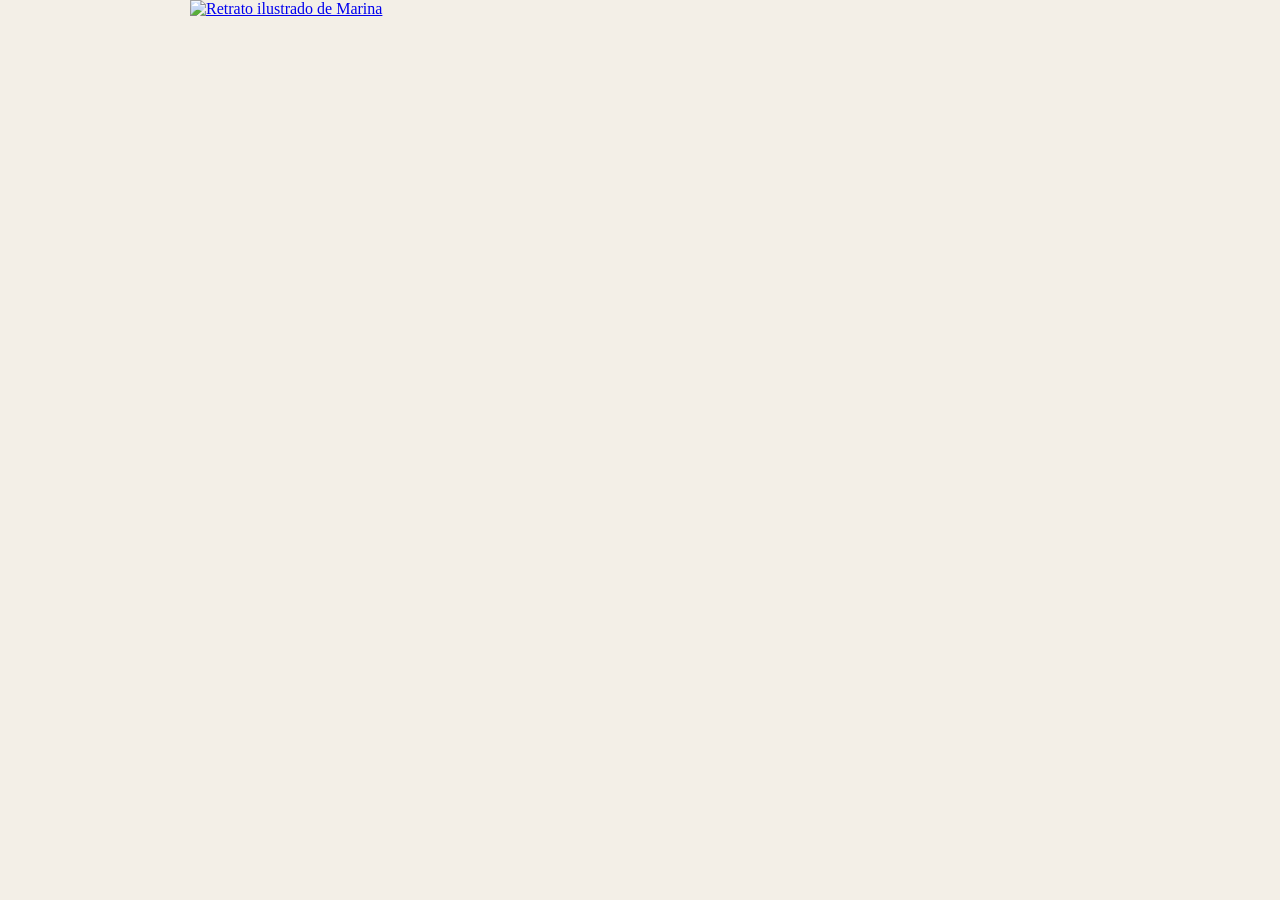
==== index.html @ c9e63dd7 "Embed portrait in a text-based SVG asset" ====
<!DOCTYPE html>
<html lang="es">
<head>
  <meta charset="UTF-8">
  <meta name="viewport" content="width=device-width, initial-scale=1.0">
  <meta name="robots" content="noindex, nofollow">
  <title>Marina</title>
  <link rel="stylesheet" href="styles.css">
</head>
<body class="portrait-page">
  <main class="portrait-stage">
    <a class="magic-portrait" href="test.html" aria-label="Abrir la página de prueba">
      <img
        class="portrait-image"
        src="assets/marina-portrait.svg"
        alt="Retrato ilustrado de Marina"
        width="1254"
        height="1254"
      >
      <span class="portrait-detail portrait-eyes" aria-hidden="true"></span>
      <span class="portrait-detail portrait-lips" aria-hidden="true"></span>
      <span class="portrait-detail portrait-hair" aria-hidden="true"></span>
    </a>
  </main>
</body>
</html>
---- styles.css ----
/* Estilos generales para mantener un diseño simple, cálido y extensible. */
* {
  box-sizing: border-box;
}

:root {
  --text: #302b28;
  --muted: #6d625b;
  --line: rgba(141, 125, 113, 0.35);
  --paper: rgba(255, 255, 255, 0.48);
  --paper-strong: rgba(255, 255, 255, 0.72);
  --accent: #8d6f5d;
}

body {
  margin: 0;
  min-height: 100vh;
  font-family: Georgia, serif;
  color: var(--text);
  background:
    radial-gradient(circle at top left, rgba(255, 255, 255, 0.9), transparent 35%),
    linear-gradient(135deg, #fffaf4, #f6eee7);
}

/* The home page is deliberately wordless: the animated portrait is the navigation. */
.portrait-page {
  overflow: hidden;
  background: #f3efe7;
}

.portrait-stage {
  width: 100%;
  min-height: 100vh;
  padding: 0;
  display: grid;
  place-items: center;
}

.magic-portrait {
  position: relative;
  width: min(100vw, 100vh);
  aspect-ratio: 1;
  display: block;
  outline: none;
}

.magic-portrait:focus-visible {
  outline: 3px solid #08788a;
  outline-offset: -6px;
}

.portrait-image,
.portrait-detail {
  position: absolute;
  inset: 0;
  width: 100%;
  height: 100%;
  display: block;
}

.portrait-image {
  position: relative;
  object-fit: cover;
}

.portrait-detail {
  pointer-events: none;
  background: url("assets/marina-portrait.svg") center / 100% 100% no-repeat;
}

.portrait-eyes {
  clip-path: polygon(37% 28.2%, 62.7% 28.2%, 62.7% 34%, 37% 34%);
  transform-origin: 50% 31.1%;
  animation: portrait-blink 9s linear infinite;
}

.portrait-lips {
  clip-path: ellipse(7.2% 3.8% at 49.8% 45.8%);
  transform-origin: 49.8% 45.8%;
  animation: portrait-lip-twist 9s ease-in-out infinite;
}

.portrait-hair {
  clip-path: polygon(24% 12%, 35% 13%, 30% 55%, 20% 66%, 23% 31%);
  transform-origin: 27% 17%;
  animation: portrait-hair-breeze 9s ease-in-out infinite;
}

@keyframes portrait-blink {
  0%, 22%, 25%, 100% { transform: scaleY(1); }
  23.4% { transform: scaleY(0.12); }
}

@keyframes portrait-lip-twist {
  0%, 35%, 42%, 100% { transform: rotate(0) scale(1); }
  38.5% { transform: rotate(-0.7deg) scale(1.012, 0.985); }
}

@keyframes portrait-hair-breeze {
  0%, 74%, 84%, 100% { transform: rotate(0) translateX(0); }
  79% { transform: rotate(-0.7deg) translateX(-0.35%); }
}

.test-page {
  display: grid;
  place-items: center;
  background: #e6e2dc;
}

.test-page main {
  width: auto;
  margin: 0;
  padding: 2rem;
}

.test-page p {
  margin: 0;
  color: #302b28;
}

@media (prefers-reduced-motion: reduce) {
  .magic-portrait,
  .portrait-detail {
    animation: none;
    transition: none;
  }
}

.site-header {
  width: min(1120px, calc(100% - 2rem));
  margin: 0 auto;
  padding: 1.25rem 0;
  display: flex;
  align-items: center;
  justify-content: space-between;
  gap: 1rem;
}

.brand {
  color: inherit;
  font-size: 1.2rem;
  letter-spacing: 0.08em;
  text-decoration: none;
  text-transform: uppercase;
}

.main-nav {
  display: flex;
  flex-wrap: wrap;
  justify-content: flex-end;
  gap: 0.75rem;
}

.main-nav a,
.section-card {
  color: inherit;
  text-decoration: none;
}

.main-nav a {
  padding: 0.7rem 1rem;
  border: 1px solid var(--line);
  border-radius: 999px;
  background: rgba(255, 255, 255, 0.22);
  transition:
    transform 180ms ease,
    background 180ms ease,
    border-color 180ms ease;
}

.main-nav a:hover,
.main-nav a:focus,
.main-nav a[aria-current="page"] {
  transform: translateY(-3px);
  border-color: var(--accent);
  background: var(--paper-strong);
}

main {
  width: min(1120px, 100%);
  margin: 0 auto;
  padding: 0 1rem 4rem;
}

.hero {
  display: grid;
  place-items: center;
  text-align: center;
}

.landing-hero {
  min-height: 58vh;
  padding: 4rem 1rem 3rem;
}

.intro,
.page-hero,
.content-panel,
.section-heading,
.section-card {
  animation: appear 1s ease both;
}

.intro {
  max-width: 760px;
}

.eyebrow {
  margin: 0 0 0.75rem;
  color: var(--muted);
  font-family: Arial, sans-serif;
  font-size: 0.8rem;
  font-weight: 700;
  letter-spacing: 0.18em;
  text-transform: uppercase;
}

h1,
h2,
h3 {
  font-weight: normal;
  line-height: 1.05;
}

h1 {
  margin: 0 0 1rem;
  font-size: clamp(3rem, 9vw, 6rem);
}

h2 {
  margin: 0 0 1rem;
  font-size: clamp(2rem, 5vw, 3.4rem);
}

h3 {
  margin: 0.75rem 0;
  font-size: 1.7rem;
}

p {
  font-family: Arial, sans-serif;
  font-size: 1.08rem;
  line-height: 1.7;
}

.section-grid {
  padding: 2rem 0 0;
}

.section-heading {
  max-width: 720px;
  margin-bottom: 2rem;
}

.card-grid {
  display: grid;
  grid-template-columns: repeat(auto-fit, minmax(230px, 1fr));
  gap: 1rem;
}

.section-card,
.content-panel,
.page-hero {
  border: 1px solid var(--line);
  border-radius: 28px;
  background: var(--paper);
  box-shadow: 0 20px 60px rgba(48, 43, 40, 0.08);
}

.section-card {
  min-height: 245px;
  padding: 1.5rem;
  display: flex;
  flex-direction: column;
  justify-content: space-between;
  transition:
    transform 180ms ease,
    background 180ms ease,
    border-color 180ms ease;
}

.section-card:hover,
.section-card:focus {
  transform: translateY(-6px);
  border-color: var(--accent);
  background: var(--paper-strong);
}

.section-card span {
  color: var(--muted);
  font-family: Arial, sans-serif;
  font-size: 0.85rem;
  letter-spacing: 0.14em;
}

.section-card p,
.content-panel p,
.page-hero p,
.section-heading p {
  margin-bottom: 0;
}

.page-layout {
  display: grid;
  gap: 1.5rem;
  padding-top: 3rem;
}

.page-hero {
  min-height: 360px;
  padding: clamp(2rem, 6vw, 4rem);
  display: flex;
  flex-direction: column;
  justify-content: flex-end;
}

.content-panel {
  padding: clamp(1.5rem, 4vw, 3rem);
}

@keyframes appear {
  from {
    opacity: 0;
    transform: translateY(25px);
  }

  to {
    opacity: 1;
    transform: translateY(0);
  }
}

@media (max-width: 760px) {
  .magic-portrait {
    width: min(88vw, 62vh);
  }
  .site-header {
    align-items: stretch;
    flex-direction: column;
  }

  .main-nav {
    justify-content: stretch;
  }

  .main-nav a {
    flex: 1 1 140px;
    text-align: center;
  }

  .landing-hero {
    min-height: auto;
    padding: 2.5rem 0 2rem;
  }

  .page-layout {
    padding-top: 1.5rem;
  }

  .page-hero {
    min-height: 300px;
  }
}
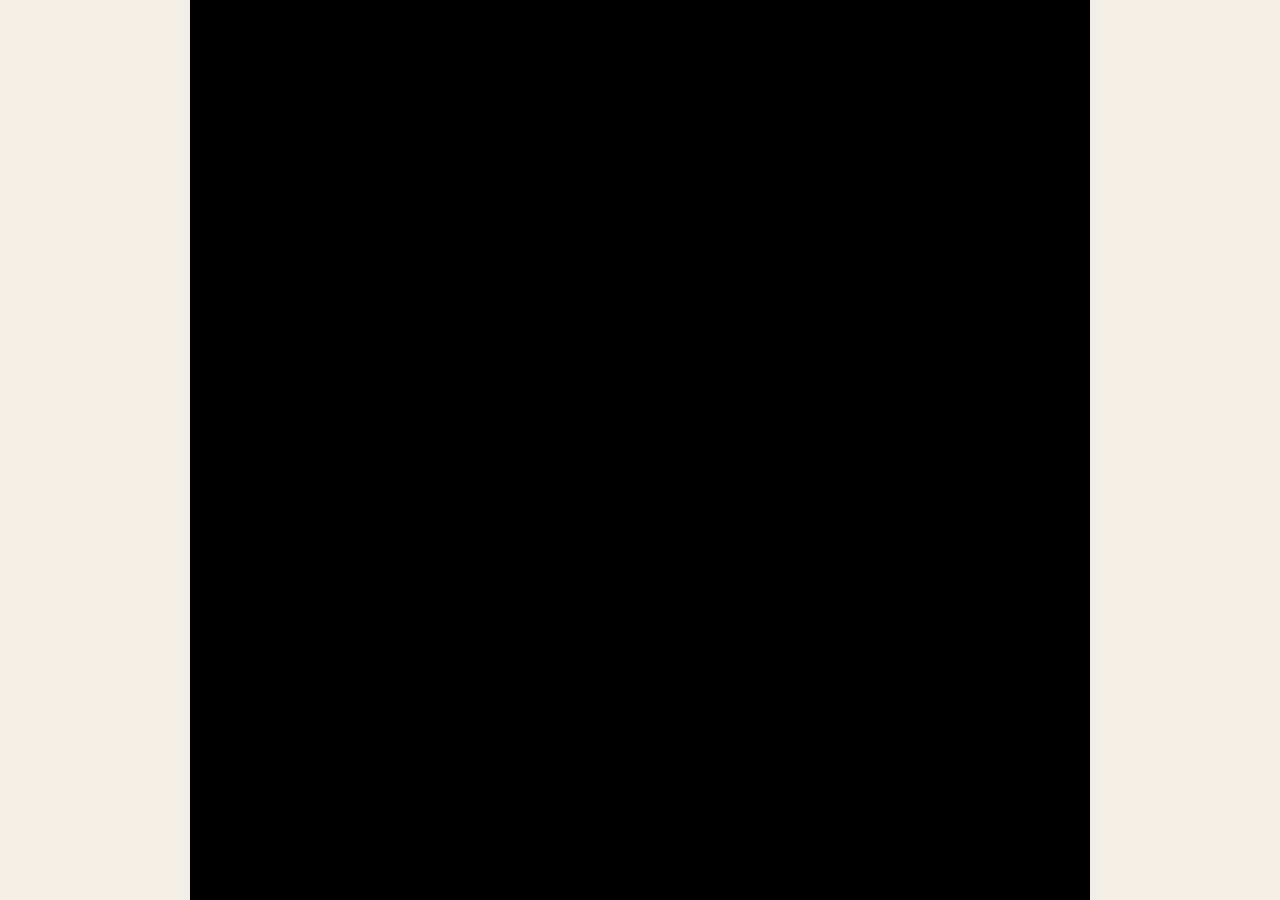
==== commit 8d25ceff: "Render portrait gestures with WebGL deformation" ====
--- a/index.html
+++ b/index.html
@@ -10,17 +10,11 @@
 <body class="portrait-page">
   <main class="portrait-stage">
     <a class="magic-portrait" href="test.html" aria-label="Abrir la página de prueba">
-      <img
-        class="portrait-image"
-        src="assets/marina-portrait.svg"
-        alt="Retrato ilustrado de Marina"
-        width="1254"
-        height="1254"
-      >
-      <span class="portrait-detail portrait-eyes" aria-hidden="true"></span>
-      <span class="portrait-detail portrait-lips" aria-hidden="true"></span>
-      <span class="portrait-detail portrait-hair" aria-hidden="true"></span>
+      <canvas class="portrait-canvas" width="1254" height="1254" aria-label="Retrato ilustrado de Marina">
+        <img src="assets/marina-portrait.svg" alt="Retrato ilustrado de Marina">
+      </canvas>
     </a>
   </main>
+  <script src="script.js"></script>
 </body>
 </html>
--- a/styles.css
+++ b/styles.css
@@ -49,56 +49,11 @@
   outline-offset: -6px;
 }
 
-.portrait-image,
-.portrait-detail {
-  position: absolute;
-  inset: 0;
+.portrait-canvas {
   width: 100%;
   height: 100%;
   display: block;
-}
-
-.portrait-image {
-  position: relative;
   object-fit: cover;
-}
-
-.portrait-detail {
-  pointer-events: none;
-  background: url("assets/marina-portrait.svg") center / 100% 100% no-repeat;
-}
-
-.portrait-eyes {
-  clip-path: polygon(37% 28.2%, 62.7% 28.2%, 62.7% 34%, 37% 34%);
-  transform-origin: 50% 31.1%;
-  animation: portrait-blink 9s linear infinite;
-}
-
-.portrait-lips {
-  clip-path: ellipse(7.2% 3.8% at 49.8% 45.8%);
-  transform-origin: 49.8% 45.8%;
-  animation: portrait-lip-twist 9s ease-in-out infinite;
-}
-
-.portrait-hair {
-  clip-path: polygon(24% 12%, 35% 13%, 30% 55%, 20% 66%, 23% 31%);
-  transform-origin: 27% 17%;
-  animation: portrait-hair-breeze 9s ease-in-out infinite;
-}
-
-@keyframes portrait-blink {
-  0%, 22%, 25%, 100% { transform: scaleY(1); }
-  23.4% { transform: scaleY(0.12); }
-}
-
-@keyframes portrait-lip-twist {
-  0%, 35%, 42%, 100% { transform: rotate(0) scale(1); }
-  38.5% { transform: rotate(-0.7deg) scale(1.012, 0.985); }
-}
-
-@keyframes portrait-hair-breeze {
-  0%, 74%, 84%, 100% { transform: rotate(0) translateX(0); }
-  79% { transform: rotate(-0.7deg) translateX(-0.35%); }
 }
 
 .test-page {
@@ -119,11 +74,7 @@
 }
 
 @media (prefers-reduced-motion: reduce) {
-  .magic-portrait,
-  .portrait-detail {
-    animation: none;
-    transition: none;
-  }
+  .magic-portrait { transition: none; }
 }
 
 .site-header {
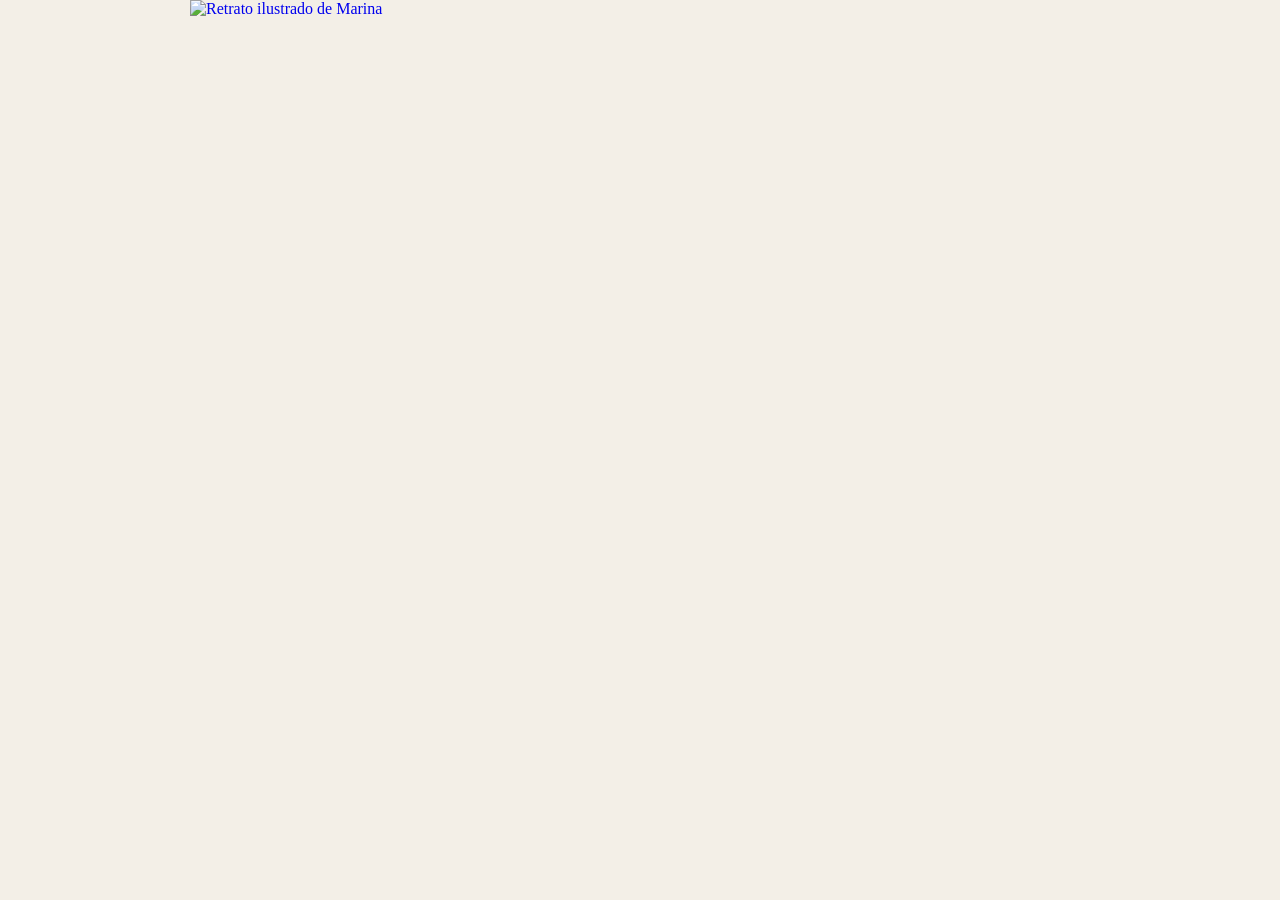
==== commit 29477306: "Keep portrait source compatible with text-only patches" ====
--- a/index.html
+++ b/index.html
@@ -6,15 +6,32 @@
   <meta name="robots" content="noindex, nofollow">
   <title>Marina</title>
   <link rel="stylesheet" href="styles.css">
+  <script src="script.js" defer></script>
 </head>
 <body class="portrait-page">
   <main class="portrait-stage">
     <a class="magic-portrait" href="test.html" aria-label="Abrir la página de prueba">
-      <canvas class="portrait-canvas" width="1254" height="1254" aria-label="Retrato ilustrado de Marina">
-        <img src="assets/marina-portrait.svg" alt="Retrato ilustrado de Marina">
-      </canvas>
+      <picture class="portrait-fallback">
+        <img
+          class="portrait-image"
+          src="assets/marina-portrait.svg"
+          alt="Retrato ilustrado de Marina"
+          width="1254"
+          height="1254"
+        >
+      </picture>
+      <video
+        class="portrait-video"
+        poster="assets/marina-portrait.svg"
+        muted
+        loop
+        playsinline
+        aria-hidden="true"
+      >
+        <source data-src="assets/portrait/marina-loop.webm" type="video/webm">
+        <source data-src="assets/portrait/marina-loop.mp4" type="video/mp4">
+      </video>
     </a>
   </main>
-  <script src="script.js"></script>
 </body>
 </html>
--- a/styles.css
+++ b/styles.css
@@ -49,11 +49,39 @@
   outline-offset: -6px;
 }
 
-.portrait-canvas {
+.portrait-fallback,
+.portrait-image,
+.portrait-video {
+  position: absolute;
+  inset: 0;
   width: 100%;
   height: 100%;
   display: block;
+}
+
+.portrait-image,
+.portrait-video {
   object-fit: cover;
+}
+
+.portrait-fallback {
+  margin: 0;
+}
+
+.portrait-video {
+  opacity: 0;
+  pointer-events: none;
+  transition: opacity 180ms ease;
+}
+
+.portrait-video.is-ready {
+  opacity: 1;
+}
+
+@media (prefers-reduced-motion: reduce) {
+  .portrait-video {
+    display: none;
+  }
 }
 
 .test-page {
@@ -71,10 +99,6 @@
 .test-page p {
   margin: 0;
   color: #302b28;
-}
-
-@media (prefers-reduced-motion: reduce) {
-  .magic-portrait { transition: none; }
 }
 
 .site-header {
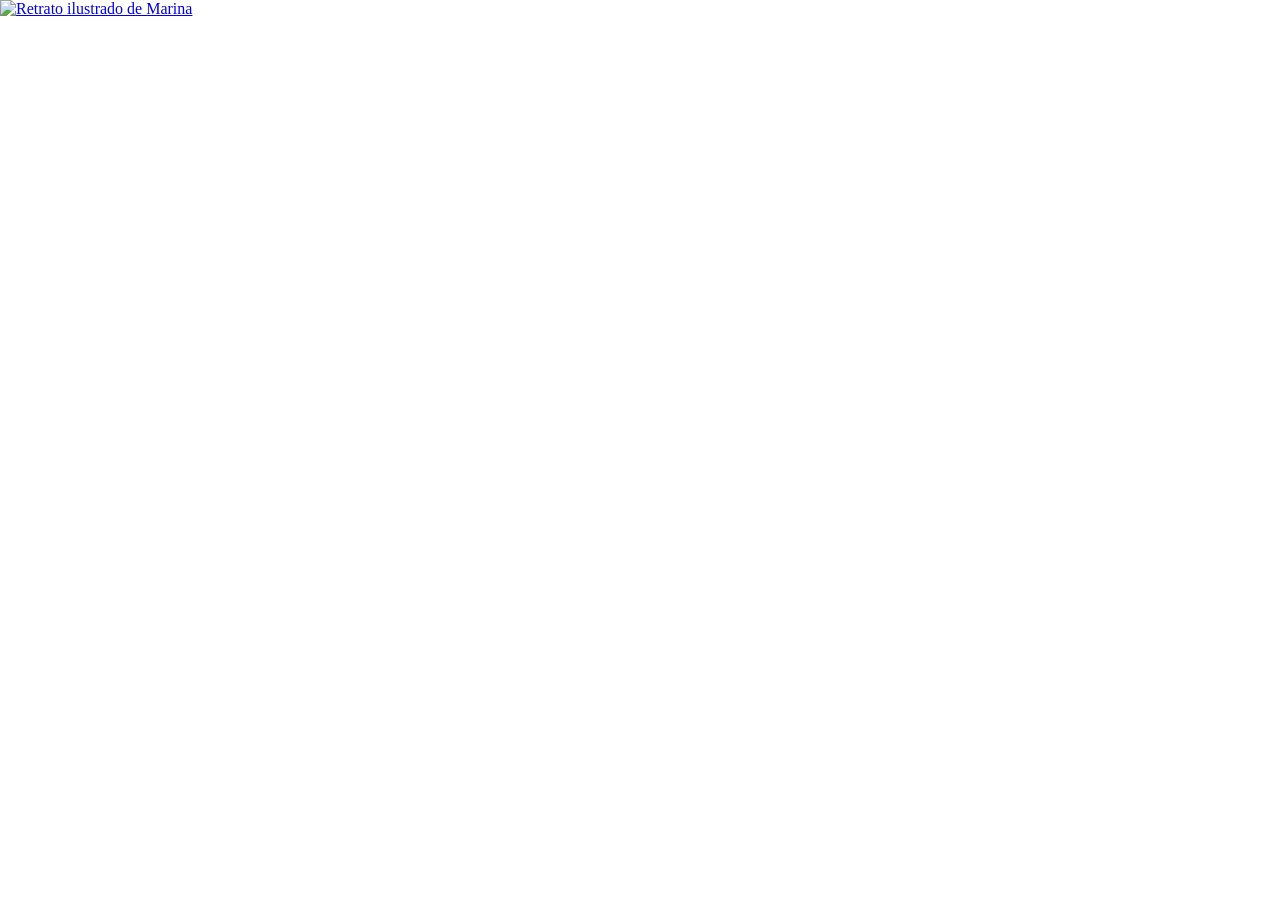
==== commit a6539b46: "Simplify site to clickable portrait" ====
--- a/index.html
+++ b/index.html
@@ -3,35 +3,12 @@
 <head>
   <meta charset="UTF-8">
   <meta name="viewport" content="width=device-width, initial-scale=1.0">
-  <meta name="robots" content="noindex, nofollow">
   <title>Marina</title>
   <link rel="stylesheet" href="styles.css">
-  <script src="script.js" defer></script>
 </head>
-<body class="portrait-page">
-  <main class="portrait-stage">
-    <a class="magic-portrait" href="test.html" aria-label="Abrir la página de prueba">
-      <picture class="portrait-fallback">
-        <img
-          class="portrait-image"
-          src="assets/marina-portrait.svg"
-          alt="Retrato ilustrado de Marina"
-          width="1254"
-          height="1254"
-        >
-      </picture>
-      <video
-        class="portrait-video"
-        poster="assets/marina-portrait.svg"
-        muted
-        loop
-        playsinline
-        aria-hidden="true"
-      >
-        <source data-src="assets/portrait/marina-loop.webm" type="video/webm">
-        <source data-src="assets/portrait/marina-loop.mp4" type="video/mp4">
-      </video>
-    </a>
-  </main>
+<body>
+  <a href="test.html">
+    <img src="assets/marina-portrait.svg" alt="Retrato ilustrado de Marina">
+  </a>
 </body>
 </html>
--- a/styles.css
+++ b/styles.css
@@ -1,338 +1,20 @@
-/* Estilos generales para mantener un diseño simple, cálido y extensible. */
-* {
-  box-sizing: border-box;
+/* Quitamos el margen para que la imagen ocupe toda la pantalla. */
+body {
+  margin: 0;
 }
 
-:root {
-  --text: #302b28;
-  --muted: #6d625b;
-  --line: rgba(141, 125, 113, 0.35);
-  --paper: rgba(255, 255, 255, 0.48);
-  --paper-strong: rgba(255, 255, 255, 0.72);
-  --accent: #8d6f5d;
-}
-
-body {
-  margin: 0;
-  min-height: 100vh;
-  font-family: Georgia, serif;
-  color: var(--text);
-  background:
-    radial-gradient(circle at top left, rgba(255, 255, 255, 0.9), transparent 35%),
-    linear-gradient(135deg, #fffaf4, #f6eee7);
-}
-
-/* The home page is deliberately wordless: the animated portrait is the navigation. */
-.portrait-page {
-  overflow: hidden;
-  background: #f3efe7;
-}
-
-.portrait-stage {
+/* La imagen se adapta al ancho de cualquier pantalla. */
+img {
   width: 100%;
   min-height: 100vh;
-  padding: 0;
-  display: grid;
-  place-items: center;
-}
-
-.magic-portrait {
-  position: relative;
-  width: min(100vw, 100vh);
-  aspect-ratio: 1;
   display: block;
-  outline: none;
-}
-
-.magic-portrait:focus-visible {
-  outline: 3px solid #08788a;
-  outline-offset: -6px;
-}
-
-.portrait-fallback,
-.portrait-image,
-.portrait-video {
-  position: absolute;
-  inset: 0;
-  width: 100%;
-  height: 100%;
-  display: block;
-}
-
-.portrait-image,
-.portrait-video {
   object-fit: cover;
 }
 
-.portrait-fallback {
-  margin: 0;
-}
-
-.portrait-video {
-  opacity: 0;
-  pointer-events: none;
-  transition: opacity 180ms ease;
-}
-
-.portrait-video.is-ready {
-  opacity: 1;
-}
-
-@media (prefers-reduced-motion: reduce) {
-  .portrait-video {
-    display: none;
-  }
-}
-
-.test-page {
+/* Centramos el mensaje de la segunda página. */
+.pagina-prueba {
+  min-height: 100vh;
   display: grid;
   place-items: center;
-  background: #e6e2dc;
+  font-family: Arial, sans-serif;
 }
-
-.test-page main {
-  width: auto;
-  margin: 0;
-  padding: 2rem;
-}
-
-.test-page p {
-  margin: 0;
-  color: #302b28;
-}
-
-.site-header {
-  width: min(1120px, calc(100% - 2rem));
-  margin: 0 auto;
-  padding: 1.25rem 0;
-  display: flex;
-  align-items: center;
-  justify-content: space-between;
-  gap: 1rem;
-}
-
-.brand {
-  color: inherit;
-  font-size: 1.2rem;
-  letter-spacing: 0.08em;
-  text-decoration: none;
-  text-transform: uppercase;
-}
-
-.main-nav {
-  display: flex;
-  flex-wrap: wrap;
-  justify-content: flex-end;
-  gap: 0.75rem;
-}
-
-.main-nav a,
-.section-card {
-  color: inherit;
-  text-decoration: none;
-}
-
-.main-nav a {
-  padding: 0.7rem 1rem;
-  border: 1px solid var(--line);
-  border-radius: 999px;
-  background: rgba(255, 255, 255, 0.22);
-  transition:
-    transform 180ms ease,
-    background 180ms ease,
-    border-color 180ms ease;
-}
-
-.main-nav a:hover,
-.main-nav a:focus,
-.main-nav a[aria-current="page"] {
-  transform: translateY(-3px);
-  border-color: var(--accent);
-  background: var(--paper-strong);
-}
-
-main {
-  width: min(1120px, 100%);
-  margin: 0 auto;
-  padding: 0 1rem 4rem;
-}
-
-.hero {
-  display: grid;
-  place-items: center;
-  text-align: center;
-}
-
-.landing-hero {
-  min-height: 58vh;
-  padding: 4rem 1rem 3rem;
-}
-
-.intro,
-.page-hero,
-.content-panel,
-.section-heading,
-.section-card {
-  animation: appear 1s ease both;
-}
-
-.intro {
-  max-width: 760px;
-}
-
-.eyebrow {
-  margin: 0 0 0.75rem;
-  color: var(--muted);
-  font-family: Arial, sans-serif;
-  font-size: 0.8rem;
-  font-weight: 700;
-  letter-spacing: 0.18em;
-  text-transform: uppercase;
-}
-
-h1,
-h2,
-h3 {
-  font-weight: normal;
-  line-height: 1.05;
-}
-
-h1 {
-  margin: 0 0 1rem;
-  font-size: clamp(3rem, 9vw, 6rem);
-}
-
-h2 {
-  margin: 0 0 1rem;
-  font-size: clamp(2rem, 5vw, 3.4rem);
-}
-
-h3 {
-  margin: 0.75rem 0;
-  font-size: 1.7rem;
-}
-
-p {
-  font-family: Arial, sans-serif;
-  font-size: 1.08rem;
-  line-height: 1.7;
-}
-
-.section-grid {
-  padding: 2rem 0 0;
-}
-
-.section-heading {
-  max-width: 720px;
-  margin-bottom: 2rem;
-}
-
-.card-grid {
-  display: grid;
-  grid-template-columns: repeat(auto-fit, minmax(230px, 1fr));
-  gap: 1rem;
-}
-
-.section-card,
-.content-panel,
-.page-hero {
-  border: 1px solid var(--line);
-  border-radius: 28px;
-  background: var(--paper);
-  box-shadow: 0 20px 60px rgba(48, 43, 40, 0.08);
-}
-
-.section-card {
-  min-height: 245px;
-  padding: 1.5rem;
-  display: flex;
-  flex-direction: column;
-  justify-content: space-between;
-  transition:
-    transform 180ms ease,
-    background 180ms ease,
-    border-color 180ms ease;
-}
-
-.section-card:hover,
-.section-card:focus {
-  transform: translateY(-6px);
-  border-color: var(--accent);
-  background: var(--paper-strong);
-}
-
-.section-card span {
-  color: var(--muted);
-  font-family: Arial, sans-serif;
-  font-size: 0.85rem;
-  letter-spacing: 0.14em;
-}
-
-.section-card p,
-.content-panel p,
-.page-hero p,
-.section-heading p {
-  margin-bottom: 0;
-}
-
-.page-layout {
-  display: grid;
-  gap: 1.5rem;
-  padding-top: 3rem;
-}
-
-.page-hero {
-  min-height: 360px;
-  padding: clamp(2rem, 6vw, 4rem);
-  display: flex;
-  flex-direction: column;
-  justify-content: flex-end;
-}
-
-.content-panel {
-  padding: clamp(1.5rem, 4vw, 3rem);
-}
-
-@keyframes appear {
-  from {
-    opacity: 0;
-    transform: translateY(25px);
-  }
-
-  to {
-    opacity: 1;
-    transform: translateY(0);
-  }
-}
-
-@media (max-width: 760px) {
-  .magic-portrait {
-    width: min(88vw, 62vh);
-  }
-  .site-header {
-    align-items: stretch;
-    flex-direction: column;
-  }
-
-  .main-nav {
-    justify-content: stretch;
-  }
-
-  .main-nav a {
-    flex: 1 1 140px;
-    text-align: center;
-  }
-
-  .landing-hero {
-    min-height: auto;
-    padding: 2.5rem 0 2rem;
-  }
-
-  .page-layout {
-    padding-top: 1.5rem;
-  }
-
-  .page-hero {
-    min-height: 300px;
-  }
-}
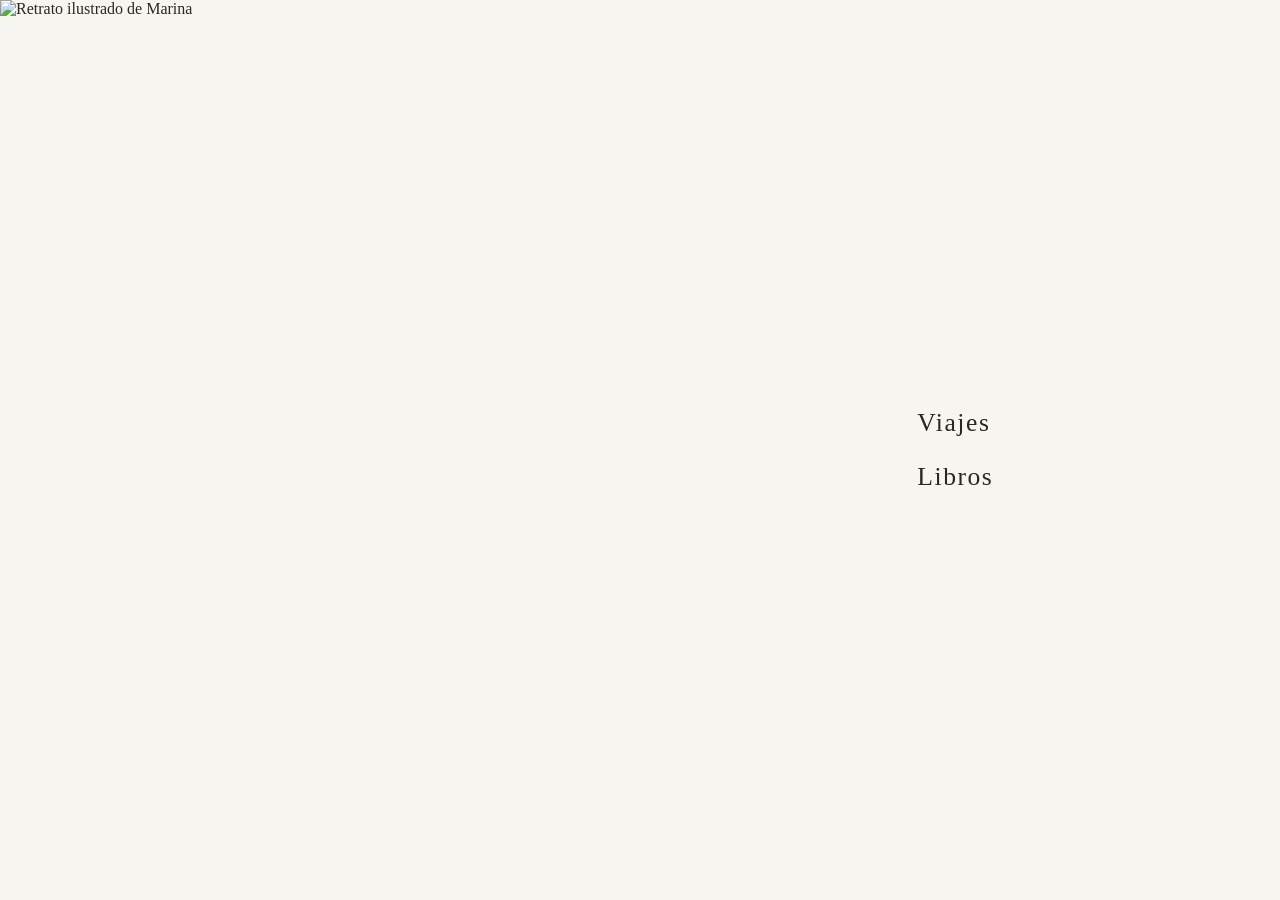
==== commit e008e1bb: "Add elegant navigation beside portrait" ====
--- a/index.html
+++ b/index.html
@@ -6,9 +6,16 @@
   <title>Marina</title>
   <link rel="stylesheet" href="styles.css">
 </head>
-<body>
-  <a href="test.html">
-    <img src="assets/marina-portrait.svg" alt="Retrato ilustrado de Marina">
-  </a>
+<body class="pagina-inicio">
+  <main class="presentacion">
+    <div class="retrato">
+      <img src="assets/marina-portrait.svg" alt="Retrato ilustrado de Marina">
+    </div>
+
+    <nav class="enlaces" aria-label="Secciones principales">
+      <a href="test.html">Viajes</a>
+      <a href="test.html">Libros</a>
+    </nav>
+  </main>
 </body>
 </html>
--- a/styles.css
+++ b/styles.css
@@ -1,19 +1,79 @@
-/* Quitamos el margen para que la imagen ocupe toda la pantalla. */
+/* Una base limpia y serena para la portada. */
 body {
   margin: 0;
 }
 
-/* La imagen se adapta al ancho de cualquier pantalla. */
-img {
+.pagina-inicio {
+  color: #292825;
+  background: #f7f5f0;
+  font-family: Georgia, "Times New Roman", serif;
+}
+
+/* El retrato conserva dos tercios de la portada y la navegación queda a su derecha. */
+.presentacion {
+  min-height: 100vh;
+  min-height: 100dvh;
+  display: grid;
+  grid-template-columns: minmax(0, 2fr) minmax(9rem, 1fr);
+}
+
+.retrato {
+  min-width: 0;
+  display: grid;
+  place-items: center;
+  overflow: hidden;
+}
+
+.retrato img {
   width: 100%;
-  min-height: 100vh;
+  height: 100%;
   display: block;
-  object-fit: cover;
+  object-fit: contain;
+  object-position: center;
+}
+
+.enlaces {
+  display: flex;
+  flex-direction: column;
+  justify-content: center;
+  align-items: flex-start;
+  gap: 1.5rem;
+  padding: 2rem clamp(1.5rem, 5vw, 4.5rem);
+}
+
+.enlaces a {
+  color: inherit;
+  font-size: clamp(1.2rem, 2vw, 1.65rem);
+  letter-spacing: 0.06em;
+  text-decoration: none;
+  transition: color 160ms ease;
+}
+
+.enlaces a:hover,
+.enlaces a:focus-visible {
+  color: #8a6f55;
+}
+
+.enlaces a:focus-visible {
+  outline: 1px solid currentColor;
+  outline-offset: 0.4rem;
+}
+
+@media (max-width: 600px) {
+  .presentacion {
+    grid-template-columns: minmax(0, 2fr) minmax(7rem, 1fr);
+  }
+
+  .enlaces {
+    gap: 1.1rem;
+    padding: 1.25rem;
+  }
 }
 
 /* Centramos el mensaje de la segunda página. */
 .pagina-prueba {
   min-height: 100vh;
+  min-height: 100dvh;
   display: grid;
   place-items: center;
   font-family: Arial, sans-serif;
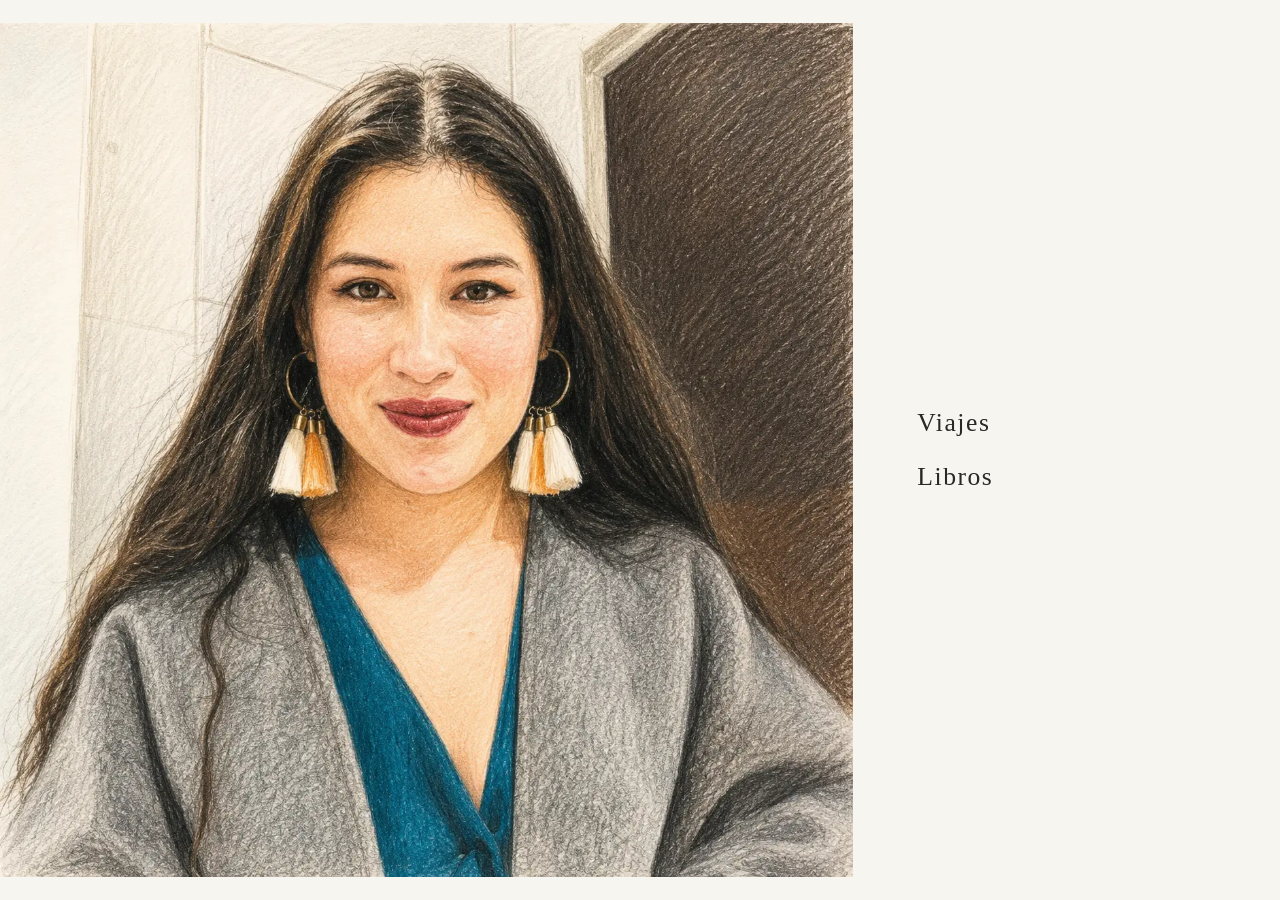
==== commit 26bcfa9d: "Show Cloudinary cover on Libros page" ====
--- a/index.html
+++ b/index.html
@@ -4,17 +4,27 @@
   <meta charset="UTF-8">
   <meta name="viewport" content="width=device-width, initial-scale=1.0">
   <title>Marina</title>
+  <link rel="preload" as="image" href="assets/marina_portrait.webp" type="image/webp" imagesrcset="assets/marina_portrait_640.webp 640w, assets/marina_portrait.webp 1254w" imagesizes="67vw" fetchpriority="high">
   <link rel="stylesheet" href="styles.css">
 </head>
 <body class="pagina-inicio">
   <main class="presentacion">
     <div class="retrato">
-      <img src="assets/marina-portrait.svg" alt="Retrato ilustrado de Marina">
+      <img
+        src="assets/marina_portrait.webp"
+        srcset="assets/marina_portrait_640.webp 640w, assets/marina_portrait.webp 1254w"
+        sizes="67vw"
+        alt="Retrato ilustrado de Marina"
+        width="1254"
+        height="1254"
+        fetchpriority="high"
+        decoding="async"
+      >
     </div>
 
     <nav class="enlaces" aria-label="Secciones principales">
       <a href="test.html">Viajes</a>
-      <a href="test.html">Libros</a>
+      <a href="libros.html">Libros</a>
     </nav>
   </main>
 </body>
--- a/styles.css
+++ b/styles.css
@@ -78,3 +78,17 @@
   place-items: center;
   font-family: Arial, sans-serif;
 }
+
+.pagina-libros {
+  min-height: 100vh;
+  min-height: 100dvh;
+  display: grid;
+  place-items: center;
+  background: #f7f5f0;
+}
+
+.pagina-libros img {
+  width: min(90vw, 24rem);
+  height: auto;
+  display: block;
+}
